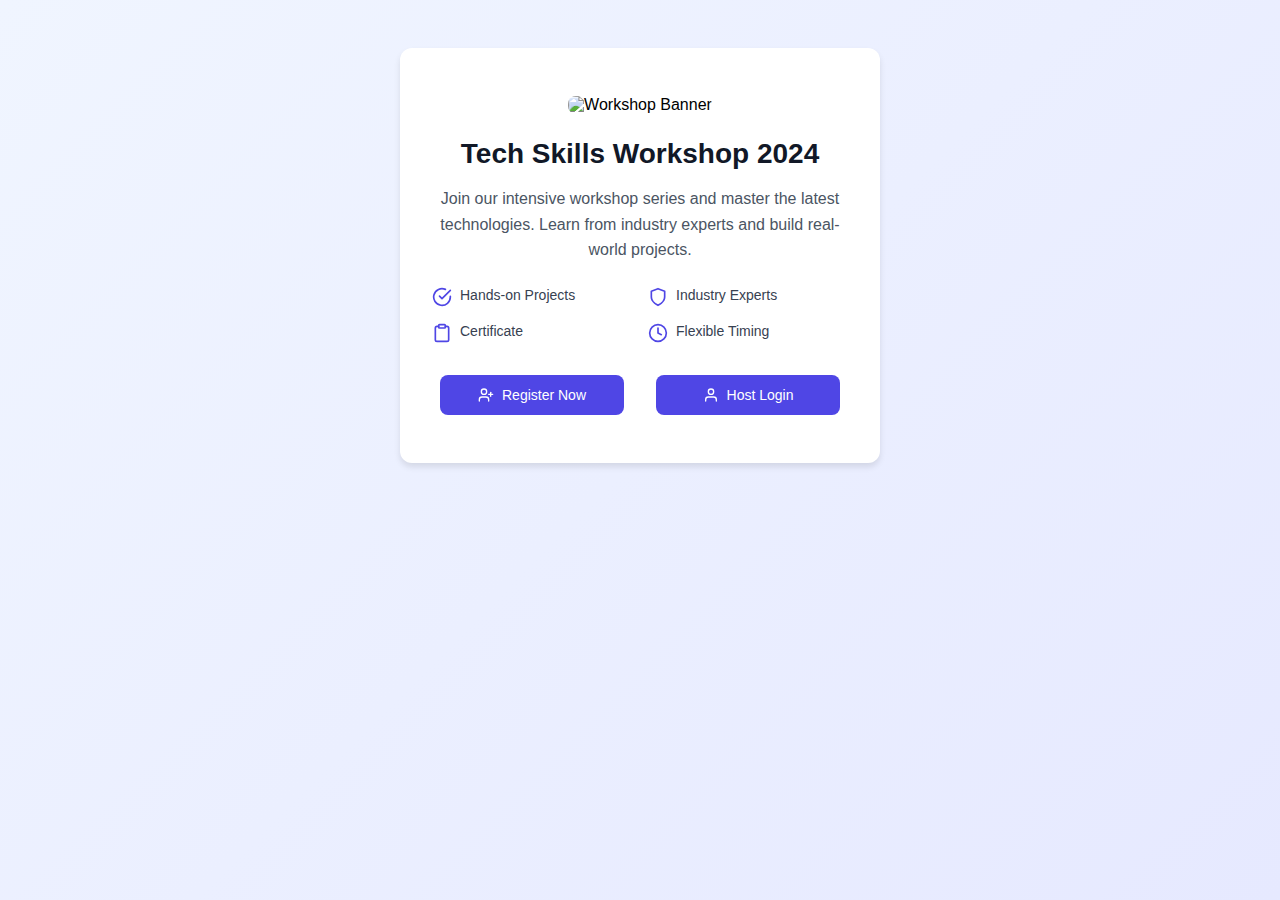
==== pratice2/index.html @ 1b6919b2 "Add files via upload" ====
<!DOCTYPE html>
<html lang="en">
<head>
    <meta charset="UTF-8">
    <meta name="viewport" content="width=device-width, initial-scale=1.0">
    <title>Workshop Registration</title>
    <link rel="stylesheet" href="styles.css">
</head>
<body>
    <div class="container">
        <div id="landing-page">
            <img src="https://images.unsplash.com/photo-1517245386807-bb43f82c33c4?auto=format&fit=crop&q=80&w=800&h=400" 
                 alt="Workshop Banner" 
                 class="hero-image">
            
            <h1 class="workshop-title">Tech Skills Workshop 2024</h1>
            <p class="workshop-description">
                Join our intensive workshop series and master the latest technologies. 
                Learn from industry experts and build real-world projects.
            </p>

            <div class="features">
                <div class="feature">
                    <svg xmlns="http://www.w3.org/2000/svg" viewBox="0 0 24 24" fill="none" stroke="currentColor" stroke-width="2" stroke-linecap="round" stroke-linejoin="round">
                        <path d="M22 11.08V12a10 10 0 1 1-5.93-9.14"></path>
                        <polyline points="22 4 12 14.01 9 11.01"></polyline>
                    </svg>
                    <span class="feature-text">Hands-on Projects</span>
                </div>
                <div class="feature">
                    <svg xmlns="http://www.w3.org/2000/svg" viewBox="0 0 24 24" fill="none" stroke="currentColor" stroke-width="2" stroke-linecap="round" stroke-linejoin="round">
                        <path d="M12 22s8-4 8-10V5l-8-3-8 3v7c0 6 8 10 8 10z"></path>
                    </svg>
                    <span class="feature-text">Industry Experts</span>
                </div>
                <div class="feature">
                    <svg xmlns="http://www.w3.org/2000/svg" viewBox="0 0 24 24" fill="none" stroke="currentColor" stroke-width="2" stroke-linecap="round" stroke-linejoin="round">
                        <path d="M16 4h2a2 2 0 0 1 2 2v14a2 2 0 0 1-2 2H6a2 2 0 0 1-2-2V6a2 2 0 0 1 2-2h2"></path>
                        <rect x="8" y="2" width="8" height="4" rx="1" ry="1"></rect>
                    </svg>
                    <span class="feature-text">Certificate</span>
                </div>
                <div class="feature">
                    <svg xmlns="http://www.w3.org/2000/svg" viewBox="0 0 24 24" fill="none" stroke="currentColor" stroke-width="2" stroke-linecap="round" stroke-linejoin="round">
                        <circle cx="12" cy="12" r="10"></circle>
                        <polyline points="12 6 12 12 16 14"></polyline>
                    </svg>
                    <span class="feature-text">Flexible Timing</span>
                </div>
            </div>

            <div class="button-group">
                <button class="cta-button" onclick="showRegistrationForm()">
                    <svg xmlns="http://www.w3.org/2000/svg" viewBox="0 0 24 24" fill="none" stroke="currentColor" stroke-width="2" stroke-linecap="round" stroke-linejoin="round">
                        <path d="M16 21v-2a4 4 0 0 0-4-4H6a4 4 0 0 0-4 4v2"></path>
                        <circle cx="9" cy="7" r="4"></circle>
                        <line x1="19" y1="8" x2="19" y2="14"></line>
                        <line x1="22" y1="11" x2="16" y2="11"></line>
                    </svg>
                    Register Now
                </button>
                <button class="cta-button" onclick="showHostLogin()">
                    <svg xmlns="http://www.w3.org/2000/svg" viewBox="0 0 24 24" fill="none" stroke="currentColor" stroke-width="2" stroke-linecap="round" stroke-linejoin="round">
                        <path d="M20 21v-2a4 4 0 0 0-4-4H8a4 4 0 0 0-4 4v2"></path>
                        <circle cx="12" cy="7" r="4"></circle>
                    </svg>
                    Host Login
                </button>
            </div>
        </div>

        <!-- Host Login -->
        <div id="host-login">
            <div class="form-content">
                <button class="back-button" onclick="showLandingPage()">
                    <svg xmlns="http://www.w3.org/2000/svg" viewBox="0 0 24 24" fill="none" stroke="currentColor" stroke-width="2" stroke-linecap="round" stroke-linejoin="round">
                        <line x1="19" y1="12" x2="5" y2="12"></line>
                        <polyline points="12 19 5 12 12 5"></polyline>
                    </svg>
                    Back to Workshop Info
                </button>

                <div class="form-header">
                    <h2>Host Login</h2>
                </div>

                <form id="loginForm" onsubmit="handleHostLogin(event)">
                    <div class="form-group">
                        <label for="username">Username</label>
                        <input type="text" id="username" name="username" required>
                    </div>

                    <div class="form-group">
                        <label for="password">Password</label>
                        <input type="password" id="password" name="password" required>
                        <div id="loginError" class="error-message">Invalid credentials</div>
                    </div>

                    <button type="submit">
                        <svg xmlns="http://www.w3.org/2000/svg" viewBox="0 0 24 24" fill="none" stroke="currentColor" stroke-width="2" stroke-linecap="round" stroke-linejoin="round">
                            <path d="M15 3h4a2 2 0 0 1 2 2v14a2 2 0 0 1-2 2h-4"></path>
                            <polyline points="10 17 15 12 10 7"></polyline>
                            <line x1="15" y1="12" x2="3" y2="12"></line>
                        </svg>
                        Login
                    </button>
                </form>
            </div>
        </div>

        <!-- Registration Form -->
        <div id="registration-form">
            <div class="form-content">
                <button class="back-button" onclick="showLandingPage()">
                    <svg xmlns="http://www.w3.org/2000/svg" viewBox="0 0 24 24" fill="none" stroke="currentColor" stroke-width="2" stroke-linecap="round" stroke-linejoin="round">
                        <line x1="19" y1="12" x2="5" y2="12"></line>
                        <polyline points="12 19 5 12 12 5"></polyline>
                    </svg>
                    Back to Workshop Info
                </button>

                <div class="form-header">
                    <h2>Workshop Registration</h2>
                </div>

                <form id="registrationForm" onsubmit="handleRegistration(event)">
                    <div class="form-group">
                        <label for="fullName">Full Name</label>
                        <input type="text" id="fullName" name="fullName" placeholder="Enter your full name" required>
                    </div>

                    <div class="form-group">
                        <label for="usn">USN Number</label>
                        <input type="text" id="usn" name="usn" placeholder="Enter your USN number" required style="text-transform: uppercase;">
                    </div>

                    <div class="form-group">
                        <label for="email">Email Address</label>
                        <input type="email" id="email" name="email" placeholder="your.email@example.com" required>
                    </div>

                    <div class="form-group">
                        <label for="phone">Phone Number</label>
                        <input type="tel" id="phone" name="phone" placeholder="Enter your phone number" required>
                    </div>

                    <div class="form-group">
                        <label for="course">Course</label>
                        <select id="course" name="course" required>
                            <option value="web-development">Web Development</option>
                            <option value="data-science">Data Science</option>
                            <option value="mobile-dev">Mobile Development</option>
                            <option value="ui-ux">UI/UX Design</option>
                        </select>
                    </div>

                    <div class="form-group">
                        <label for="batch">Preferred Batch</label>
                        <select id="batch" name="batch" required>
                            <option value="morning">Morning (9 AM - 12 PM)</option>
                            <option value="afternoon">Afternoon (2 PM - 5 PM)</option>
                            <option value="evening">Evening (6 PM - 9 PM)</option>
                        </select>
                    </div>

                    <button type="submit">
                        <svg xmlns="http://www.w3.org/2000/svg" viewBox="0 0 24 24" fill="none" stroke="currentColor" stroke-width="2" stroke-linecap="round" stroke-linejoin="round">
                            <line x1="22" y1="2" x2="11" y2="13"></line>
                            <polygon points="22 2 15 22 11 13 2 9 22 2"></polygon>
                        </svg>
                        Register Now
                    </button>
                </form>
            </div>
        </div>

        <!-- Registrations List -->
        <div id="registrations-list">
            <div class="form-content">
                <button class="back-button" onclick="handleLogout()">
                    <svg xmlns="http://www.w3.org/2000/svg" viewBox="0 0 24 24" fill="none" stroke="currentColor" stroke-width="2" stroke-linecap="round" stroke-linejoin="round">
                        <path d="M9 21H5a2 2 0 0 1-2-2V5a2 2 0 0 1 2-2h4"></path>
                        <polyline points="16 17 21 12 16 7"></polyline>
                        <line x1="21" y1="12" x2="9" y2="12"></line>
                    </svg>
                    Logout
                </button>

                <div class="form-header">
                    <h2>Registered Students</h2>
                </div>

                <div class="registrations-table-container">
                    <table class="registrations-table">
                        <thead>
                            <tr>
                                <th>Name</th>
                                <th>USN</th>
                                <th>Email</th>
                                <th>Phone</th>
                                <th>Course</th>
                                <th>Batch</th>
                            </tr>
                        </thead>
                        <tbody id="registrationsTableBody">
                        </tbody>
                    </table>
                </div>
            </div>
        </div>
    </div>
    <script src="script.js"></script>
</body>
</html>
---- pratice2/styles.css ----
* {
    margin: 0;
    padding: 0;
    box-sizing: border-box;
    font-family: -apple-system, BlinkMacSystemFont, "Segoe UI", Roboto, "Helvetica Neue", Arial, sans-serif;
}

body {
    min-height: 100vh;
    background: linear-gradient(135deg, #f0f5ff 0%, #e6e9ff 100%);
    padding: 48px 16px;
}

.container {
    max-width: 480px;
    margin: 0 auto;
    background: white;
    border-radius: 12px;
    box-shadow: 0 4px 6px rgba(0, 0, 0, 0.1);
    overflow: hidden;
}

#landing-page {
    text-align: center;
    padding: 48px 32px;
}

.hero-image {
    width: 100%;
    height: 200px;
    object-fit: cover;
    border-radius: 8px;
    margin-bottom: 24px;
}

.workshop-title {
    font-size: 28px;
    color: #111827;
    font-weight: 700;
    margin-bottom: 16px;
}

.workshop-description {
    color: #4b5563;
    margin-bottom: 24px;
    line-height: 1.6;
}

.features {
    display: grid;
    grid-template-columns: repeat(2, 1fr);
    gap: 16px;
    margin-bottom: 32px;
    text-align: left;
}

.feature {
    display: flex;
    align-items: flex-start;
    gap: 8px;
}

.feature svg {
    width: 20px;
    height: 20px;
    color: #4f46e5;
    flex-shrink: 0;
}

.feature-text {
    font-size: 14px;
    color: #374151;
}

.cta-button {
    display: inline-flex;
    align-items: center;
    gap: 8px;
    background-color: #4f46e5;
    color: white;
    padding: 12px 24px;
    border-radius: 8px;
    font-weight: 500;
    text-decoration: none;
    transition: background-color 0.2s;
    margin: 0 8px;
    border: none;
    cursor: pointer;
}

.cta-button:hover {
    background-color: #4338ca;
}

#registration-form, #registrations-list, #host-login {
    display: none;
}

.form-header {
    padding: 24px 32px;
    display: flex;
    align-items: center;
    justify-content: center;
    gap: 12px;
    border-bottom: 1px solid #e5e7eb;
}

.form-header svg {
    width: 40px;
    height: 40px;
    color: #4f46e5;
}

.form-header h2 {
    font-size: 24px;
    color: #111827;
    font-weight: 700;
}

.form-content {
    padding: 24px 32px;
}

.form-group {
    margin-bottom: 24px;
}

label {
    display: block;
    font-size: 14px;
    font-weight: 500;
    color: #374151;
    margin-bottom: 8px;
}

input, select {
    width: 100%;
    padding: 8px 12px;
    border: 1px solid #d1d5db;
    border-radius: 6px;
    font-size: 14px;
    transition: all 0.2s;
}

input:focus, select:focus {
    outline: none;
    border-color: #4f46e5;
    box-shadow: 0 0 0 3px rgba(79, 70, 229, 0.1);
}

input::placeholder {
    color: #9ca3af;
}

select {
    background-color: white;
}

button {
    width: 100%;
    padding: 12px;
    background-color: #4f46e5;
    color: white;
    border: none;
    border-radius: 6px;
    font-size: 14px;
    font-weight: 500;
    cursor: pointer;
    display: flex;
    align-items: center;
    justify-content: center;
    gap: 8px;
    transition: background-color 0.2s;
}

button:hover {
    background-color: #4338ca;
}

button svg {
    width: 16px;
    height: 16px;
}

.back-button {
    display: inline-flex;
    align-items: center;
    gap: 8px;
    color: #4b5563;
    text-decoration: none;
    font-size: 14px;
    margin-bottom: 16px;
    cursor: pointer;
}

.back-button:hover {
    color: #111827;
}

.registrations-table {
    width: 100%;
    border-collapse: collapse;
    margin-top: 20px;
}

.registrations-table th,
.registrations-table td {
    padding: 12px;
    text-align: left;
    border-bottom: 1px solid #e5e7eb;
}

.registrations-table th {
    background-color: #f9fafb;
    font-weight: 600;
    color: #374151;
}

.registrations-table tr:hover {
    background-color: #f9fafb;
}

.button-group {
    display: flex;
    gap: 16px;
    margin-top: 24px;
    justify-content: center;
}

.error-message {
    color: #dc2626;
    font-size: 14px;
    margin-top: 8px;
    display: none;
}

@media (max-width: 640px) {
    body {
        padding: 16px;
    }
    
    .form-header, .form-content, #landing-page {
        padding: 20px;
    }

    .features {
        grid-template-columns: 1fr;
    }

    .button-group {
        flex-direction: column;
    }

    .registrations-table {
        display: block;
        overflow-x: auto;
    }
}
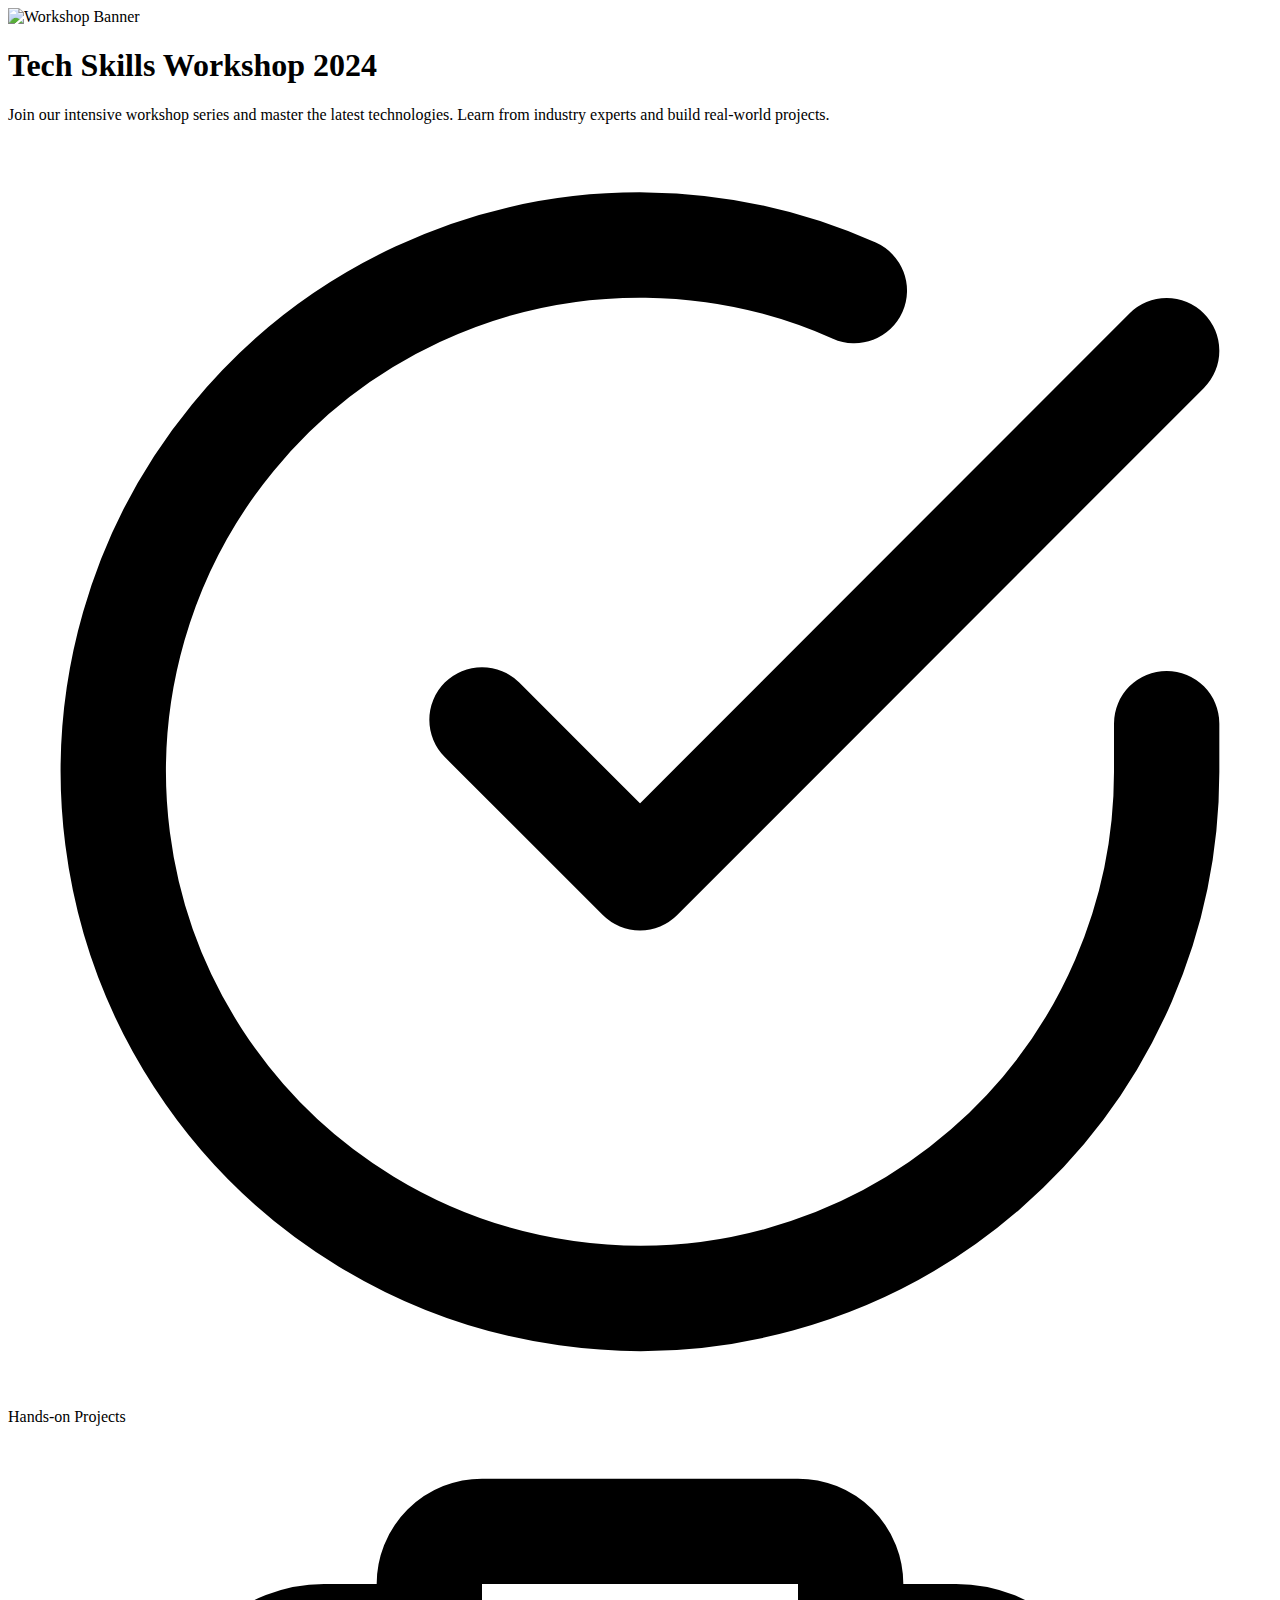
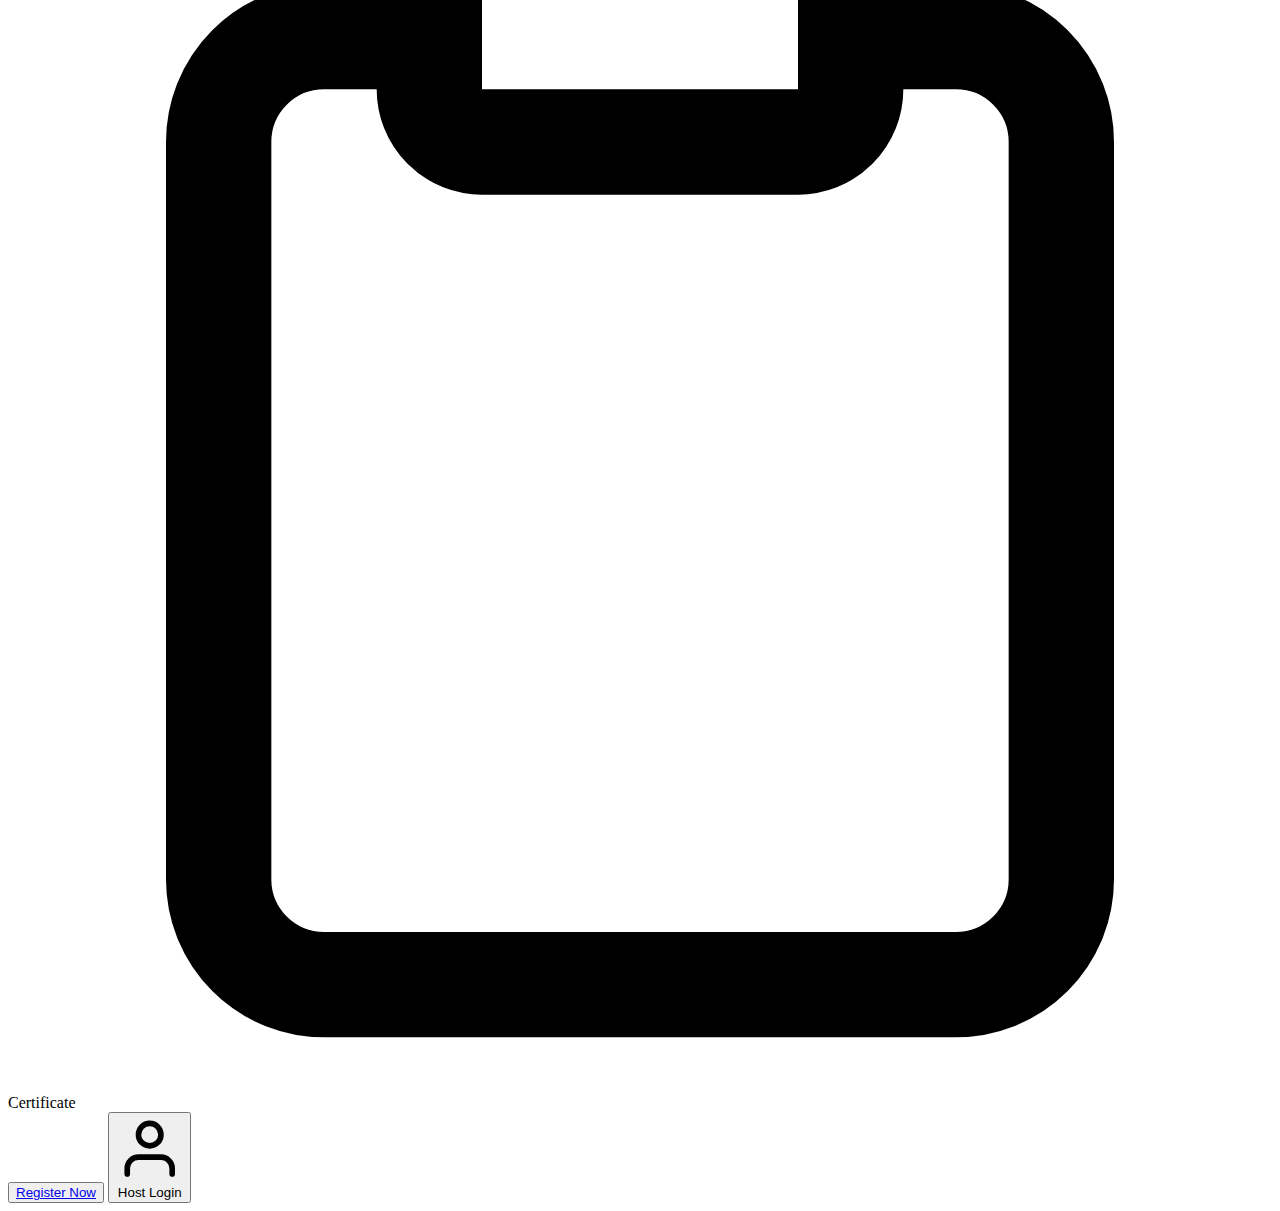
==== commit 8e7ab3b8: "Update index.html" ====
--- a/pratice2/index.html
+++ b/pratice2/index.html
@@ -4,7 +4,7 @@
     <meta charset="UTF-8">
     <meta name="viewport" content="width=device-width, initial-scale=1.0">
     <title>Workshop Registration</title>
-    <link rel="stylesheet" href="styles.css">
+    <link rel="stylesheet" href="style.css">
 </head>
 <body>
     <div class="container">
@@ -27,12 +27,12 @@
                     </svg>
                     <span class="feature-text">Hands-on Projects</span>
                 </div>
-                <div class="feature">
+                <!-- <div class="feature">
                     <svg xmlns="http://www.w3.org/2000/svg" viewBox="0 0 24 24" fill="none" stroke="currentColor" stroke-width="2" stroke-linecap="round" stroke-linejoin="round">
                         <path d="M12 22s8-4 8-10V5l-8-3-8 3v7c0 6 8 10 8 10z"></path>
                     </svg>
                     <span class="feature-text">Industry Experts</span>
-                </div>
+                </div> -->
                 <div class="feature">
                     <svg xmlns="http://www.w3.org/2000/svg" viewBox="0 0 24 24" fill="none" stroke="currentColor" stroke-width="2" stroke-linecap="round" stroke-linejoin="round">
                         <path d="M16 4h2a2 2 0 0 1 2 2v14a2 2 0 0 1-2 2H6a2 2 0 0 1-2-2V6a2 2 0 0 1 2-2h2"></path>
@@ -40,24 +40,18 @@
                     </svg>
                     <span class="feature-text">Certificate</span>
                 </div>
-                <div class="feature">
+                <!-- <div class="feature">
                     <svg xmlns="http://www.w3.org/2000/svg" viewBox="0 0 24 24" fill="none" stroke="currentColor" stroke-width="2" stroke-linecap="round" stroke-linejoin="round">
                         <circle cx="12" cy="12" r="10"></circle>
                         <polyline points="12 6 12 12 16 14"></polyline>
                     </svg>
                     <span class="feature-text">Flexible Timing</span>
-                </div>
+                </div> -->
             </div>
 
             <div class="button-group">
-                <button class="cta-button" onclick="showRegistrationForm()">
-                    <svg xmlns="http://www.w3.org/2000/svg" viewBox="0 0 24 24" fill="none" stroke="currentColor" stroke-width="2" stroke-linecap="round" stroke-linejoin="round">
-                        <path d="M16 21v-2a4 4 0 0 0-4-4H6a4 4 0 0 0-4 4v2"></path>
-                        <circle cx="9" cy="7" r="4"></circle>
-                        <line x1="19" y1="8" x2="19" y2="14"></line>
-                        <line x1="22" y1="11" x2="16" y2="11"></line>
-                    </svg>
-                    Register Now
+                <button class="cta-button" >
+                    <a href="https://forms.gle/pC1qt2UkjiBjJFUW6" class="button" role="button" >Register Now</a> 
                 </button>
                 <button class="cta-button" onclick="showHostLogin()">
                     <svg xmlns="http://www.w3.org/2000/svg" viewBox="0 0 24 24" fill="none" stroke="currentColor" stroke-width="2" stroke-linecap="round" stroke-linejoin="round">
@@ -103,7 +97,7 @@
                             <line x1="15" y1="12" x2="3" y2="12"></line>
                         </svg>
                         Login
-                    </button>
+                    </button>  
                 </form>
             </div>
         </div>
@@ -185,7 +179,7 @@
                     </svg>
                     Logout
                 </button>
-
+             
                 <div class="form-header">
                     <h2>Registered Students</h2>
                 </div>
@@ -211,4 +205,4 @@
     </div>
     <script src="script.js"></script>
 </body>
-</html>+</html>
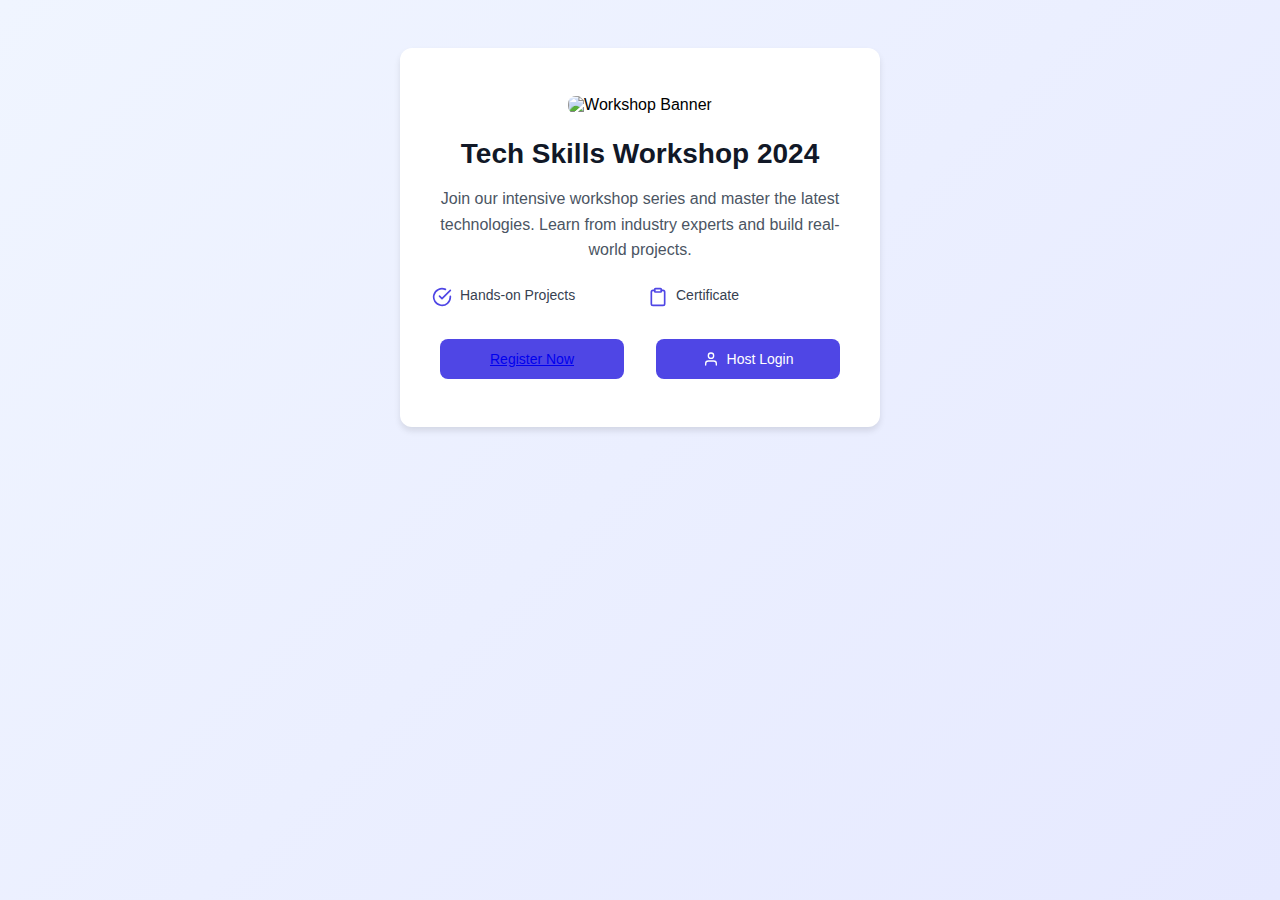
==== commit d2f71fd0: "Update index.html" ====
--- a/pratice2/index.html
+++ b/pratice2/index.html
@@ -4,7 +4,7 @@
     <meta charset="UTF-8">
     <meta name="viewport" content="width=device-width, initial-scale=1.0">
     <title>Workshop Registration</title>
-    <link rel="stylesheet" href="style.css">
+    <link rel="stylesheet" href="styles.css">
 </head>
 <body>
     <div class="container">
--- a/pratice2/styles.css
+++ b/pratice2/styles.css
@@ -0,0 +1,258 @@
+* {
+    margin: 0;
+    padding: 0;
+    box-sizing: border-box;
+    font-family: -apple-system, BlinkMacSystemFont, "Segoe UI", Roboto, "Helvetica Neue", Arial, sans-serif;
+}
+
+body {
+    min-height: 100vh;
+    background: linear-gradient(135deg, #f0f5ff 0%, #e6e9ff 100%);
+    padding: 48px 16px;
+}
+
+.container {
+    max-width: 480px;
+    margin: 0 auto;
+    background: white;
+    border-radius: 12px;
+    box-shadow: 0 4px 6px rgba(0, 0, 0, 0.1);
+    overflow: hidden;
+}
+
+#landing-page {
+    text-align: center;
+    padding: 48px 32px;
+}
+
+.hero-image {
+    width: 100%;
+    height: 200px;
+    object-fit: cover;
+    border-radius: 8px;
+    margin-bottom: 24px;
+}
+
+.workshop-title {
+    font-size: 28px;
+    color: #111827;
+    font-weight: 700;
+    margin-bottom: 16px;
+}
+
+.workshop-description {
+    color: #4b5563;
+    margin-bottom: 24px;
+    line-height: 1.6;
+}
+
+.features {
+    display: grid;
+    grid-template-columns: repeat(2, 1fr);
+    gap: 16px;
+    margin-bottom: 32px;
+    text-align: left;
+}
+
+.feature {
+    display: flex;
+    align-items: flex-start;
+    gap: 8px;
+}
+
+.feature svg {
+    width: 20px;
+    height: 20px;
+    color: #4f46e5;
+    flex-shrink: 0;
+}
+
+.feature-text {
+    font-size: 14px;
+    color: #374151;
+}
+
+.cta-button {
+    display: inline-flex;
+    align-items: center;
+    gap: 8px;
+    background-color: #4f46e5;
+    color: white;
+    padding: 12px 24px;
+    border-radius: 8px;
+    font-weight: 500;
+    text-decoration: none;
+    transition: background-color 0.2s;
+    margin: 0 8px;
+    border: none;
+    cursor: pointer;
+}
+
+.cta-button:hover {
+    background-color: #4338ca;
+}
+
+#registration-form, #registrations-list, #host-login {
+    display: none;
+}
+
+.form-header {
+    padding: 24px 32px;
+    display: flex;
+    align-items: center;
+    justify-content: center;
+    gap: 12px;
+    border-bottom: 1px solid #e5e7eb;
+}
+
+.form-header svg {
+    width: 40px;
+    height: 40px;
+    color: #4f46e5;
+}
+
+.form-header h2 {
+    font-size: 24px;
+    color: #111827;
+    font-weight: 700;
+}
+
+.form-content {
+    padding: 24px 32px;
+}
+
+.form-group {
+    margin-bottom: 24px;
+}
+
+label {
+    display: block;
+    font-size: 14px;
+    font-weight: 500;
+    color: #374151;
+    margin-bottom: 8px;
+}
+
+input, select {
+    width: 100%;
+    padding: 8px 12px;
+    border: 1px solid #d1d5db;
+    border-radius: 6px;
+    font-size: 14px;
+    transition: all 0.2s;
+}
+
+input:focus, select:focus {
+    outline: none;
+    border-color: #4f46e5;
+    box-shadow: 0 0 0 3px rgba(79, 70, 229, 0.1);
+}
+
+input::placeholder {
+    color: #9ca3af;
+}
+
+select {
+    background-color: white;
+}
+
+button {
+    width: 100%;
+    padding: 12px;
+    background-color: #4f46e5;
+    color: white;
+    border: none;
+    border-radius: 6px;
+    font-size: 14px;
+    font-weight: 500;
+    cursor: pointer;
+    display: flex;
+    align-items: center;
+    justify-content: center;
+    gap: 8px;
+    transition: background-color 0.2s;
+}
+
+button:hover {
+    background-color: #4338ca;
+}
+
+button svg {
+    width: 16px;
+    height: 16px;
+}
+
+.back-button {
+    display: inline-flex;
+    align-items: center;
+    gap: 8px;
+    color: #4b5563;
+    text-decoration: none;
+    font-size: 14px;
+    margin-bottom: 16px;
+    cursor: pointer;
+}
+
+.back-button:hover {
+    color: #111827;
+}
+
+.registrations-table {
+    width: 100%;
+    border-collapse: collapse;
+    margin-top: 20px;
+}
+
+.registrations-table th,
+.registrations-table td {
+    padding: 12px;
+    text-align: left;
+    border-bottom: 1px solid #e5e7eb;
+}
+
+.registrations-table th {
+    background-color: #f9fafb;
+    font-weight: 600;
+    color: #374151;
+}
+
+.registrations-table tr:hover {
+    background-color: #f9fafb;
+}
+
+.button-group {
+    display: flex;
+    gap: 16px;
+    margin-top: 24px;
+    justify-content: center;
+}
+
+.error-message {
+    color: #dc2626;
+    font-size: 14px;
+    margin-top: 8px;
+    display: none;
+}
+
+@media (max-width: 640px) {
+    body {
+        padding: 16px;
+    }
+    
+    .form-header, .form-content, #landing-page {
+        padding: 20px;
+    }
+
+    .features {
+        grid-template-columns: 1fr;
+    }
+
+    .button-group {
+        flex-direction: column;
+    }
+
+    .registrations-table {
+        display: block;
+        overflow-x: auto;
+    }
+}